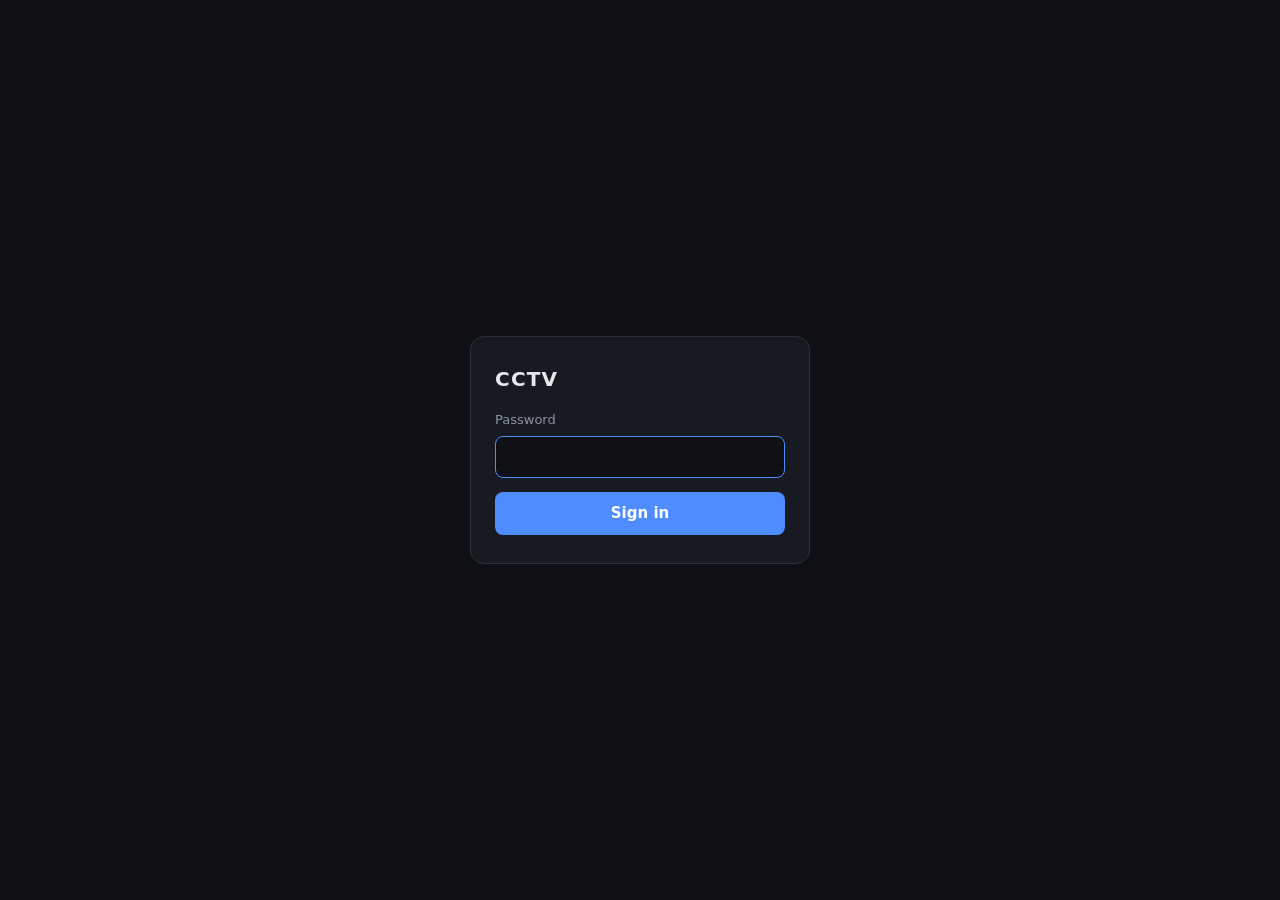
==== app/login.html @ 588fa306 "Initial commit: CCTV monitor (XVR event capture, AI person detection, web UI) Co-Authored-By: Claude" ====
<!doctype html>
<html lang="en">
<head>
  <meta charset="utf-8">
  <meta name="viewport" content="width=device-width, initial-scale=1, viewport-fit=cover">
  <meta name="theme-color" content="#0e1014">
  <meta name="robots" content="noindex">
  <title>CCTV Login</title>
  <link rel="icon" href="data:image/svg+xml,%3Csvg xmlns='http://www.w3.org/2000/svg' viewBox='0 0 16 16'%3E%3Ccircle cx='8' cy='8' r='6' fill='%23e5484d'/%3E%3C/svg%3E">
  <style>
    :root { color-scheme: dark; }
    * { box-sizing: border-box; }
    body {
      margin: 0; min-height: 100vh; display: flex; align-items: center; justify-content: center; padding: 16px;
      background: #0e1014; color: #e6e8ec; font: 15px/1.4 system-ui, -apple-system, "Segoe UI", Roboto, sans-serif;
    }
    form {
      width: 100%; max-width: 340px; padding: 28px 24px; border-radius: 14px;
      background: #171a21; border: 1px solid #2a2f3a; display: flex; flex-direction: column; gap: 14px;
    }
    h1 { margin: 0 0 4px; font-size: 20px; letter-spacing: .06em; }
    label { font-size: 13px; color: #8b93a3; }
    input[type=password] {
      width: 100%; margin-top: 6px; padding: 11px 12px; font: inherit; color: inherit;
      background: #0e1014; border: 1px solid #2a2f3a; border-radius: 8px;
    }
    input[type=password]:focus { outline: none; border-color: #4f8cff; }
    button {
      padding: 11px; border: 0; border-radius: 8px; background: #4f8cff; color: #fff; font: inherit; font-weight: 600; cursor: pointer;
    }
    .error { margin: 0; padding: 9px 12px; border-radius: 8px; background: rgba(229, 72, 77, .15); color: #ff8a8e; font-size: 13px; }
  </style>
</head>
<body>
  <form method="post" action="/api/login">
    <h1>CCTV</h1>
    <p id="error" class="error" hidden></p>
    <input type="text" name="username" value="cctv" autocomplete="username" hidden>
    <label>Password
      <input type="password" name="password" autocomplete="current-password" required autofocus>
    </label>
    <input type="hidden" name="next" id="next" value="/">
    <button type="submit">Sign in</button>
  </form>
  <script>
    const q = new URLSearchParams(location.search);
    document.getElementById('next').value = q.get('next') || '/';
    const err = q.get('error');
    if (err) {
      const box = document.getElementById('error');
      box.textContent = err === 'locked'
        ? 'Too many failed attempts. Try again in 15 minutes.'
        : 'Wrong password.';
      box.hidden = false;
    }
  </script>
</body>
</html>
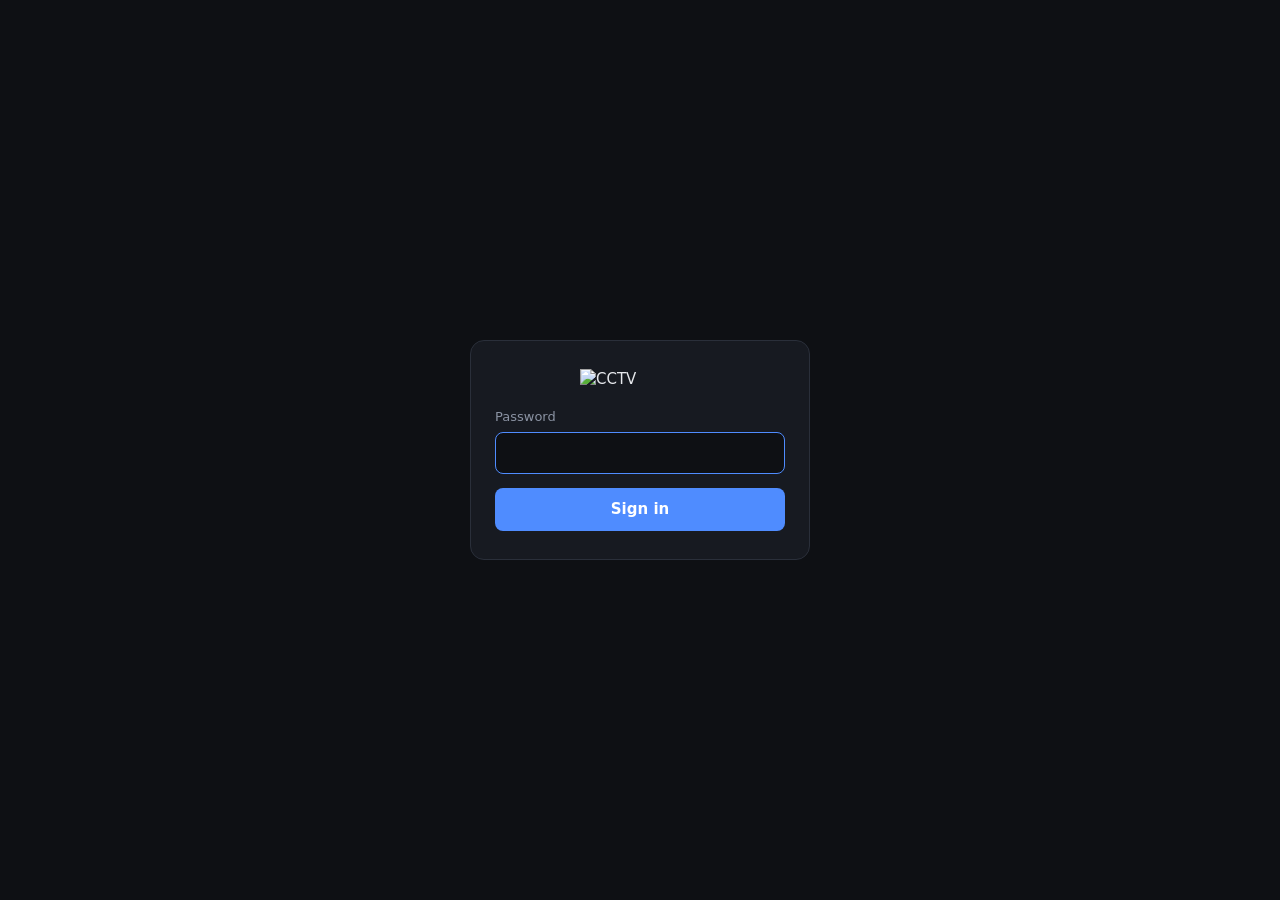
==== commit 241e4472: "Show logo in top bar and on login page Replace the CCTV text brand with the logo image, and make /lo" ====
--- a/app/login.html
+++ b/app/login.html
@@ -18,7 +18,7 @@
       width: 100%; max-width: 340px; padding: 28px 24px; border-radius: 14px;
       background: #171a21; border: 1px solid #2a2f3a; display: flex; flex-direction: column; gap: 14px;
     }
-    h1 { margin: 0 0 4px; font-size: 20px; letter-spacing: .06em; }
+    .logo { display: block; width: 120px; height: auto; margin: 0 auto 4px; }
     label { font-size: 13px; color: #8b93a3; }
     input[type=password] {
       width: 100%; margin-top: 6px; padding: 11px 12px; font: inherit; color: inherit;
@@ -33,7 +33,7 @@
 </head>
 <body>
   <form method="post" action="/api/login">
-    <h1>CCTV</h1>
+    <img class="logo" src="/logo.png" alt="CCTV">
     <p id="error" class="error" hidden></p>
     <input type="text" name="username" value="cctv" autocomplete="username" hidden>
     <label>Password
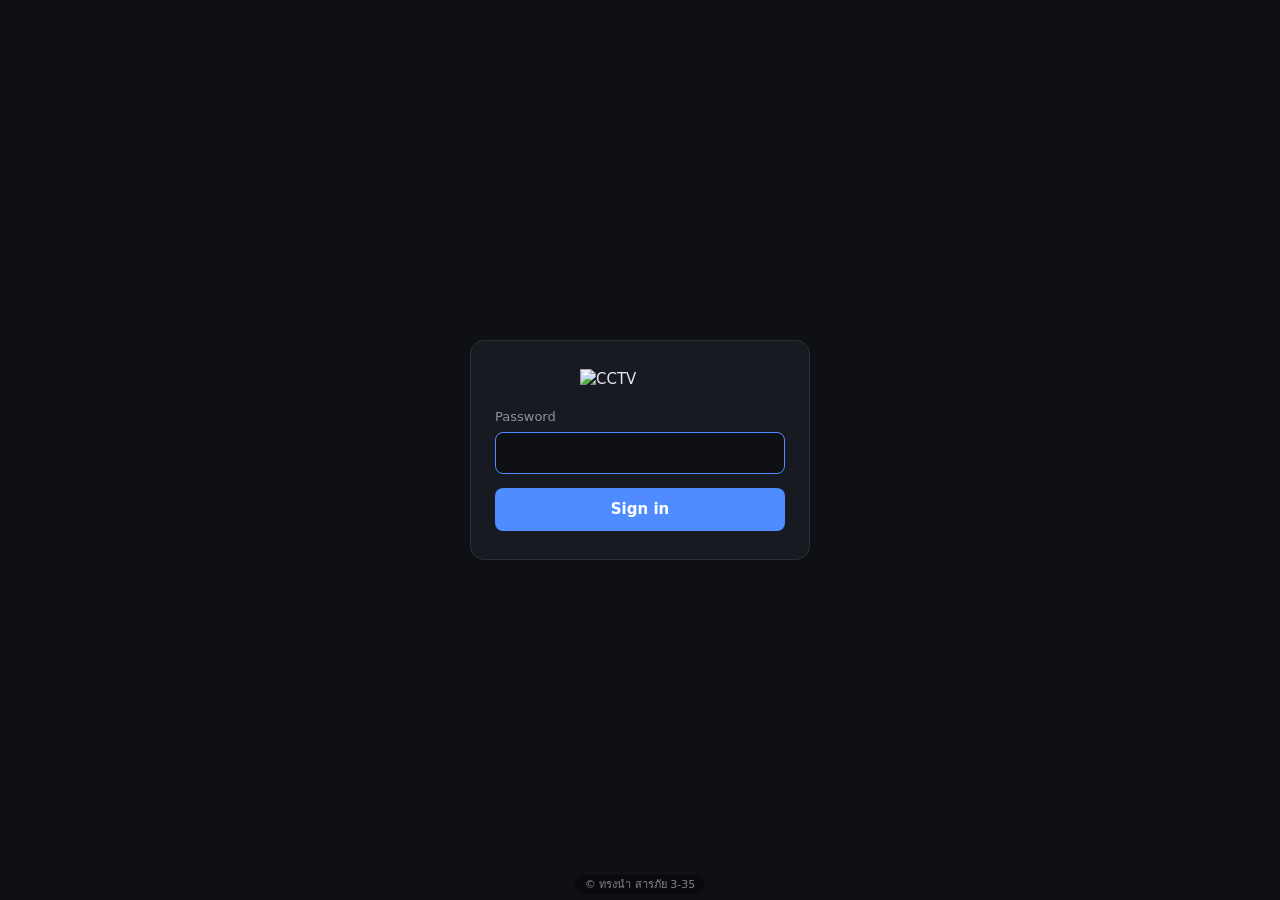
==== commit 9a920015: "Add floating copyright overlay on all pages Co-Authored-By: Claude Opus 5.5 <noreply@anthropic.com>" ====
--- a/app/login.html
+++ b/app/login.html
@@ -29,6 +29,12 @@
       padding: 11px; border: 0; border-radius: 8px; background: #4f8cff; color: #fff; font: inherit; font-weight: 600; cursor: pointer;
     }
     .error { margin: 0; padding: 9px 12px; border-radius: 8px; background: rgba(229, 72, 77, .15); color: #ff8a8e; font-size: 13px; }
+    /* Copyright overlay: floats over every view and modal, never blocks clicks. */
+    .copyright {
+      position: fixed; left: 50%; bottom: max(6px, env(safe-area-inset-bottom)); transform: translateX(-50%); z-index: 70;
+      padding: 2px 10px; border-radius: 999px; background: rgba(0, 0, 0, .35); color: rgba(230, 232, 236, .55);
+      font-size: 11px; white-space: nowrap; pointer-events: none; user-select: none;
+    }
   </style>
 </head>
 <body>
@@ -42,6 +48,7 @@
     <input type="hidden" name="next" id="next" value="/">
     <button type="submit">Sign in</button>
   </form>
+  <div class="copyright">© ทรงนำ สารภัย 3-35</div>
   <script>
     const q = new URLSearchParams(location.search);
     document.getElementById('next').value = q.get('next') || '/';
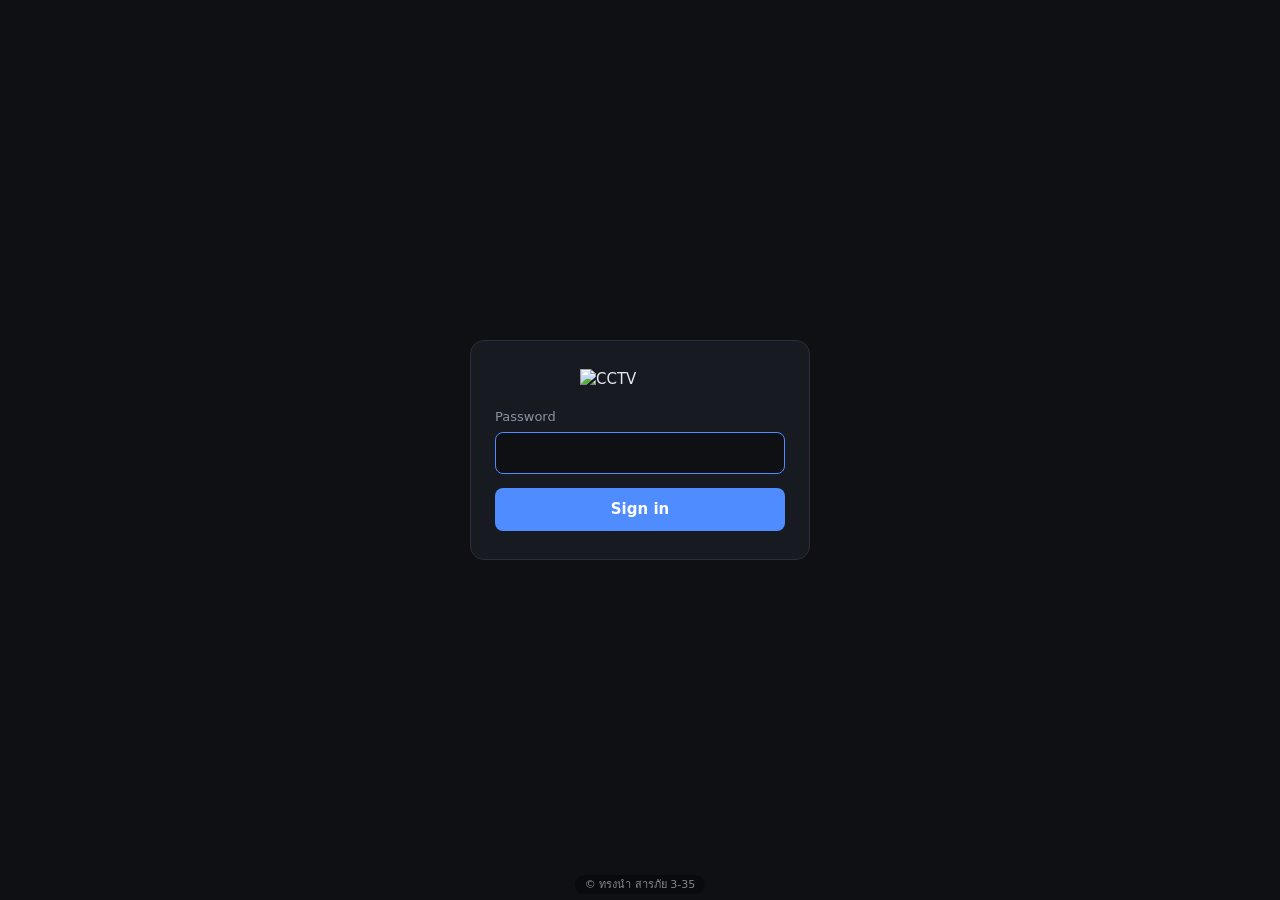
==== commit e1fc165e: "Add a Content-Security-Policy and refuse cross-site state-changing requests - nginx sends a CSP: scr" ====
--- a/app/login.html
+++ b/app/login.html
@@ -6,7 +6,8 @@
   <meta name="theme-color" content="#0e1014">
   <meta name="robots" content="noindex">
   <title>CCTV Login</title>
-  <link rel="icon" href="data:image/svg+xml,%3Csvg xmlns='http://www.w3.org/2000/svg' viewBox='0 0 16 16'%3E%3Ccircle cx='8' cy='8' r='6' fill='%23e5484d'/%3E%3C/svg%3E">
+  <link rel="icon" type="image/png" href="/logo.png">
+  <link rel="apple-touch-icon" href="/logo.png">
   <style>
     :root { color-scheme: dark; }
     * { box-sizing: border-box; }
@@ -49,17 +50,6 @@
     <button type="submit">Sign in</button>
   </form>
   <div class="copyright">© ทรงนำ สารภัย 3-35</div>
-  <script>
-    const q = new URLSearchParams(location.search);
-    document.getElementById('next').value = q.get('next') || '/';
-    const err = q.get('error');
-    if (err) {
-      const box = document.getElementById('error');
-      box.textContent = err === 'locked'
-        ? 'Too many failed attempts. Try again in 15 minutes.'
-        : 'Wrong password.';
-      box.hidden = false;
-    }
-  </script>
+  <script src="/login.js"></script>
 </body>
 </html>
